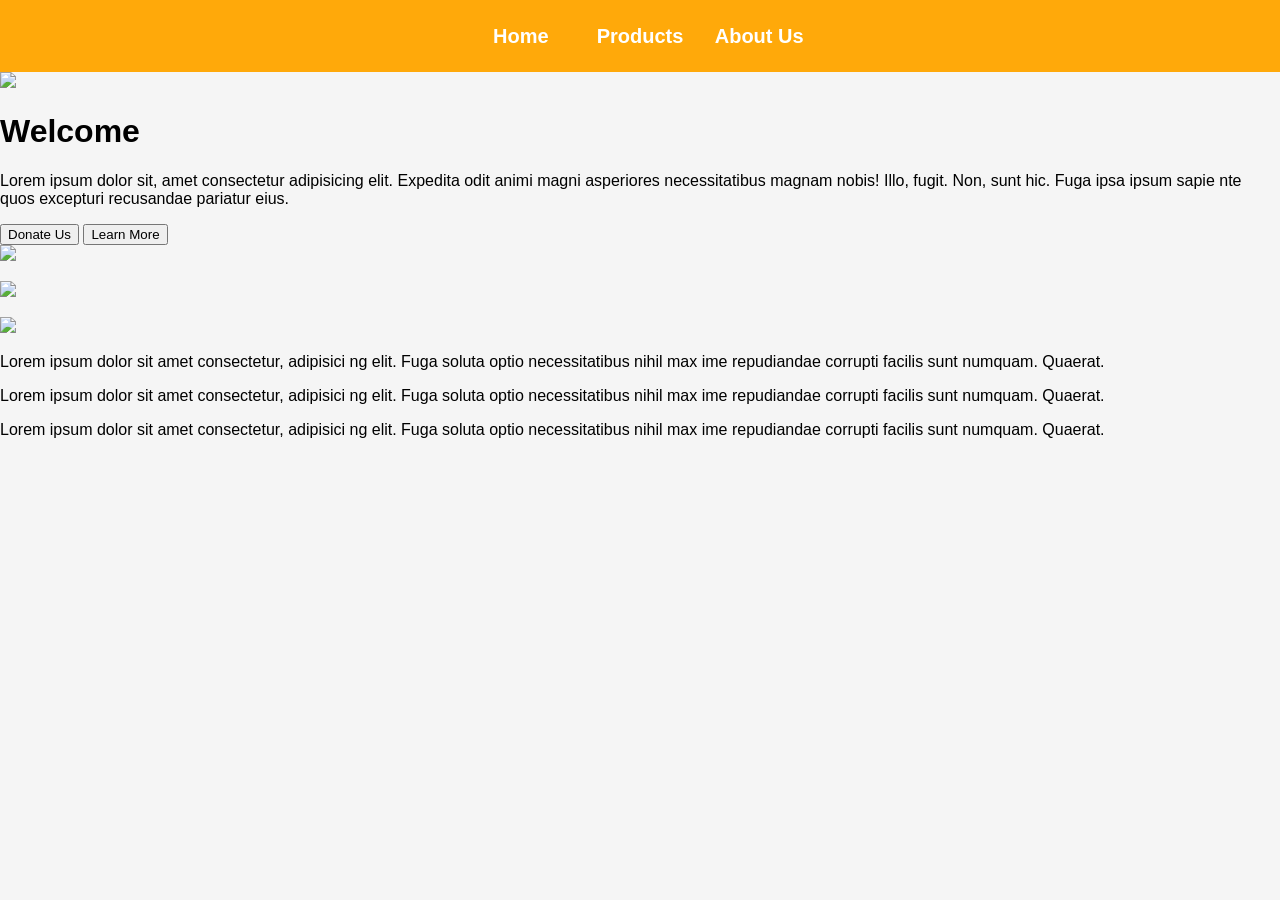
==== Bakery Website uwu/index.html @ f946599f "added navbar and basic html wesbite structure" ====
<!DOCTYPE html>
<html lang="en">
<head>
    <meta charset="UTF-8">
    <meta name="viewport" content="width=device-width, initial-scale=1.0">
    <title>Home</title>
    <link rel="stylesheet" href="main.css">
</head>
<body>
    <div class="nav-bar">
        <a href="#" class="nav-links">Home</a>
        <a href="#" class="nav-links">Products</a>
        <a href="#" class="nav-links">About Us</a>
    </div>
    
    <div class="hero-header">
        <img src="#" id="hero-header-img">
        <h1>Welcome</h1>
        <p>Lorem ipsum dolor sit, amet consectetur adipisicing elit. Expedita odit animi magni
            asperiores necessitatibus
            magnam nobis! Illo, fugit. Non, sunt hic. Fuga ipsa ipsum sapie
            nte quos excepturi recusandae pariatur eius.
        </p>
        <button>Donate Us</button>
        <button>Learn More</button>
        
    </div>
    <main>
        <div class="section-one">
            <img src="#">
            <p></p>
        </div>
        <div class="section-two">
            <img src="#">
            <p></p>
        </div>
    
        <div class="section-three">
            <img src="#">
            <p></p>
        </div>
    
        <div class="cards">
            <div id="card-one">
                <p>Lorem ipsum dolor sit amet consectetur, adipisici
                    ng elit. Fuga soluta optio necessitatibus nihil max
                    ime repudiandae corrupti facilis sunt numquam. Quaerat.
                </p>
            </div>
            <div id="card-two">
                <p>Lorem ipsum dolor sit amet consectetur, adipisici
                    ng elit. Fuga soluta optio necessitatibus nihil max
                    ime repudiandae corrupti facilis sunt numquam. Quaerat.
                </p>
            </div>        
            <div id="card-three">
                <p>Lorem ipsum dolor sit amet consectetur, adipisici
                    ng elit. Fuga soluta optio necessitatibus nihil max
                    ime repudiandae corrupti facilis sunt numquam. Quaerat.
                </p>
            </div>
        </div>
    </main>
    
    <footer>

    </footer>
    

</body>
</html>
---- Bakery Website uwu/main.css ----
:root {
    --primary-clr: hsl(39, 100%, 52%);
}
body {
    margin: 0;
    font-family: Arial;
    background-color: hsl(0, 0%, 96%);
}
.nav-bar {
    background-color: var(--primary-clr);
    display: flex;
    align-items: stretch;
    justify-content: center;
    gap: 1.2em;
    height: 8vh;
}
.nav-links {
    padding: 5px;
    font-size: 1.25rem;
    font-weight: 620;
    text-decoration: none;
    color: hsl(0, 0%, 100%);
    min-width: 4.5em;
    display: flex;
    align-items: center;
    justify-content: center;
}
.nav-links:hover {
    background-color: hsl(39, 100%, 45%);
}
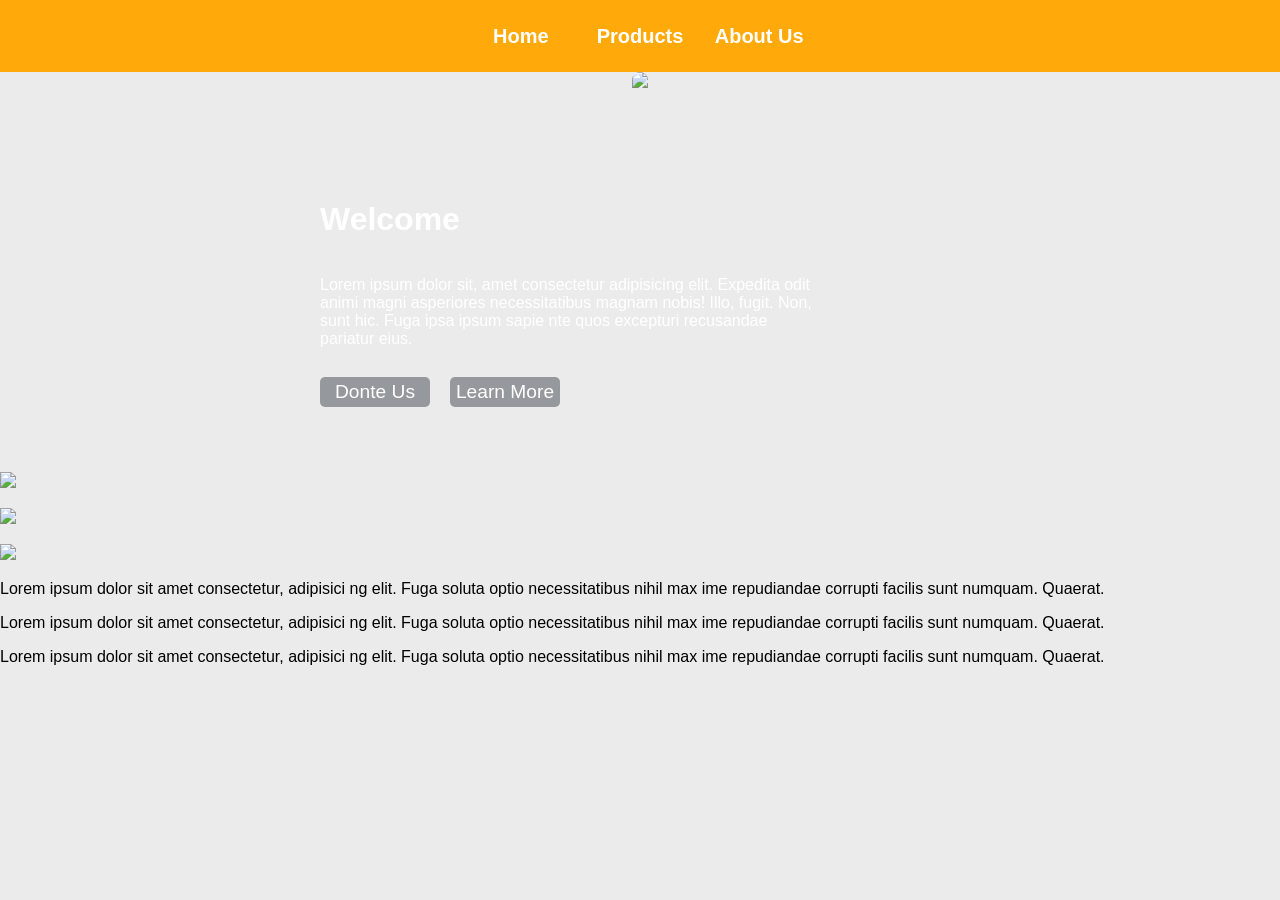
==== commit 3eaed52a: "added a hero section :3" ====
--- a/Bakery Website uwu/index.html
+++ b/Bakery Website uwu/index.html
@@ -8,21 +8,25 @@
 </head>
 <body>
     <div class="nav-bar">
-        <a href="#" class="nav-links">Home</a>
+        <a href="index.html" class="nav-links">Home</a>
         <a href="#" class="nav-links">Products</a>
         <a href="#" class="nav-links">About Us</a>
     </div>
     
     <div class="hero-header">
-        <img src="#" id="hero-header-img">
-        <h1>Welcome</h1>
-        <p>Lorem ipsum dolor sit, amet consectetur adipisicing elit. Expedita odit animi magni
-            asperiores necessitatibus
-            magnam nobis! Illo, fugit. Non, sunt hic. Fuga ipsa ipsum sapie
-            nte quos excepturi recusandae pariatur eius.
-        </p>
-        <button>Donate Us</button>
-        <button>Learn More</button>
+        <img src="/Smoll projects/Bakery Website uwu/pics/heroheaderimg.png" id="hero-header-img">
+        <div class="hero-content">
+            <h1>Welcome</h1>
+            <p>Lorem ipsum dolor sit, amet consectetur adipisicing elit. Expedita odit animi magni
+                asperiores necessitatibus
+                magnam nobis! Illo, fugit. Non, sunt hic. Fuga ipsa ipsum sapie
+                nte quos excepturi recusandae pariatur eius.
+            </p>
+        </div>
+        <div class="hero-buttons">
+            <a href="#">Donte Us</a>
+            <a href="#">Learn More</a>
+        </div>
         
     </div>
     <main>
--- a/Bakery Website uwu/main.css
+++ b/Bakery Website uwu/main.css
@@ -4,7 +4,7 @@
 body {
     margin: 0;
     font-family: Arial;
-    background-color: hsl(0, 0%, 96%);
+    background-color: hsl(0, 0%, 92%);
 }
 .nav-bar {
     background-color: var(--primary-clr);
@@ -28,3 +28,59 @@
 .nav-links:hover {
     background-color: hsl(39, 100%, 45%);
 }
+.hero-header {
+    position: relative;
+    display: flex;
+    justify-content: center;
+}
+#hero-header-img {
+    height: 400px;
+    border-radius: 20px;
+}
+.hero-content {
+    display: flex;
+    justify-content: center;
+    flex-direction: column;
+
+    position: absolute;
+    top: 50%;
+    left: 25%;
+
+    transform: translateY(-50%);
+    
+
+    color: white;
+    z-index: 2;
+    max-width: 500px;
+}
+.hero-buttons {
+    display: flex;
+    gap: 20px;
+
+
+    position: absolute;
+    top: 80%;
+    left: 25%;
+
+    transform: translateY(-50%);
+    
+
+    color: white;
+    z-index: 2;
+}
+.hero-buttons a {
+    display: flex;
+    align-items: center;
+    justify-content: center;
+    
+    color: white;
+    font-size: 1.2rem;
+    text-decoration: none;
+    background-color: hsl(207, 4%, 60%);
+    border-radius: 5px;
+    height: 30px;
+    width: 110px;
+}
+.hero-buttons a:hover {
+    background-color: hsl(207, 4%, 50%);
+}
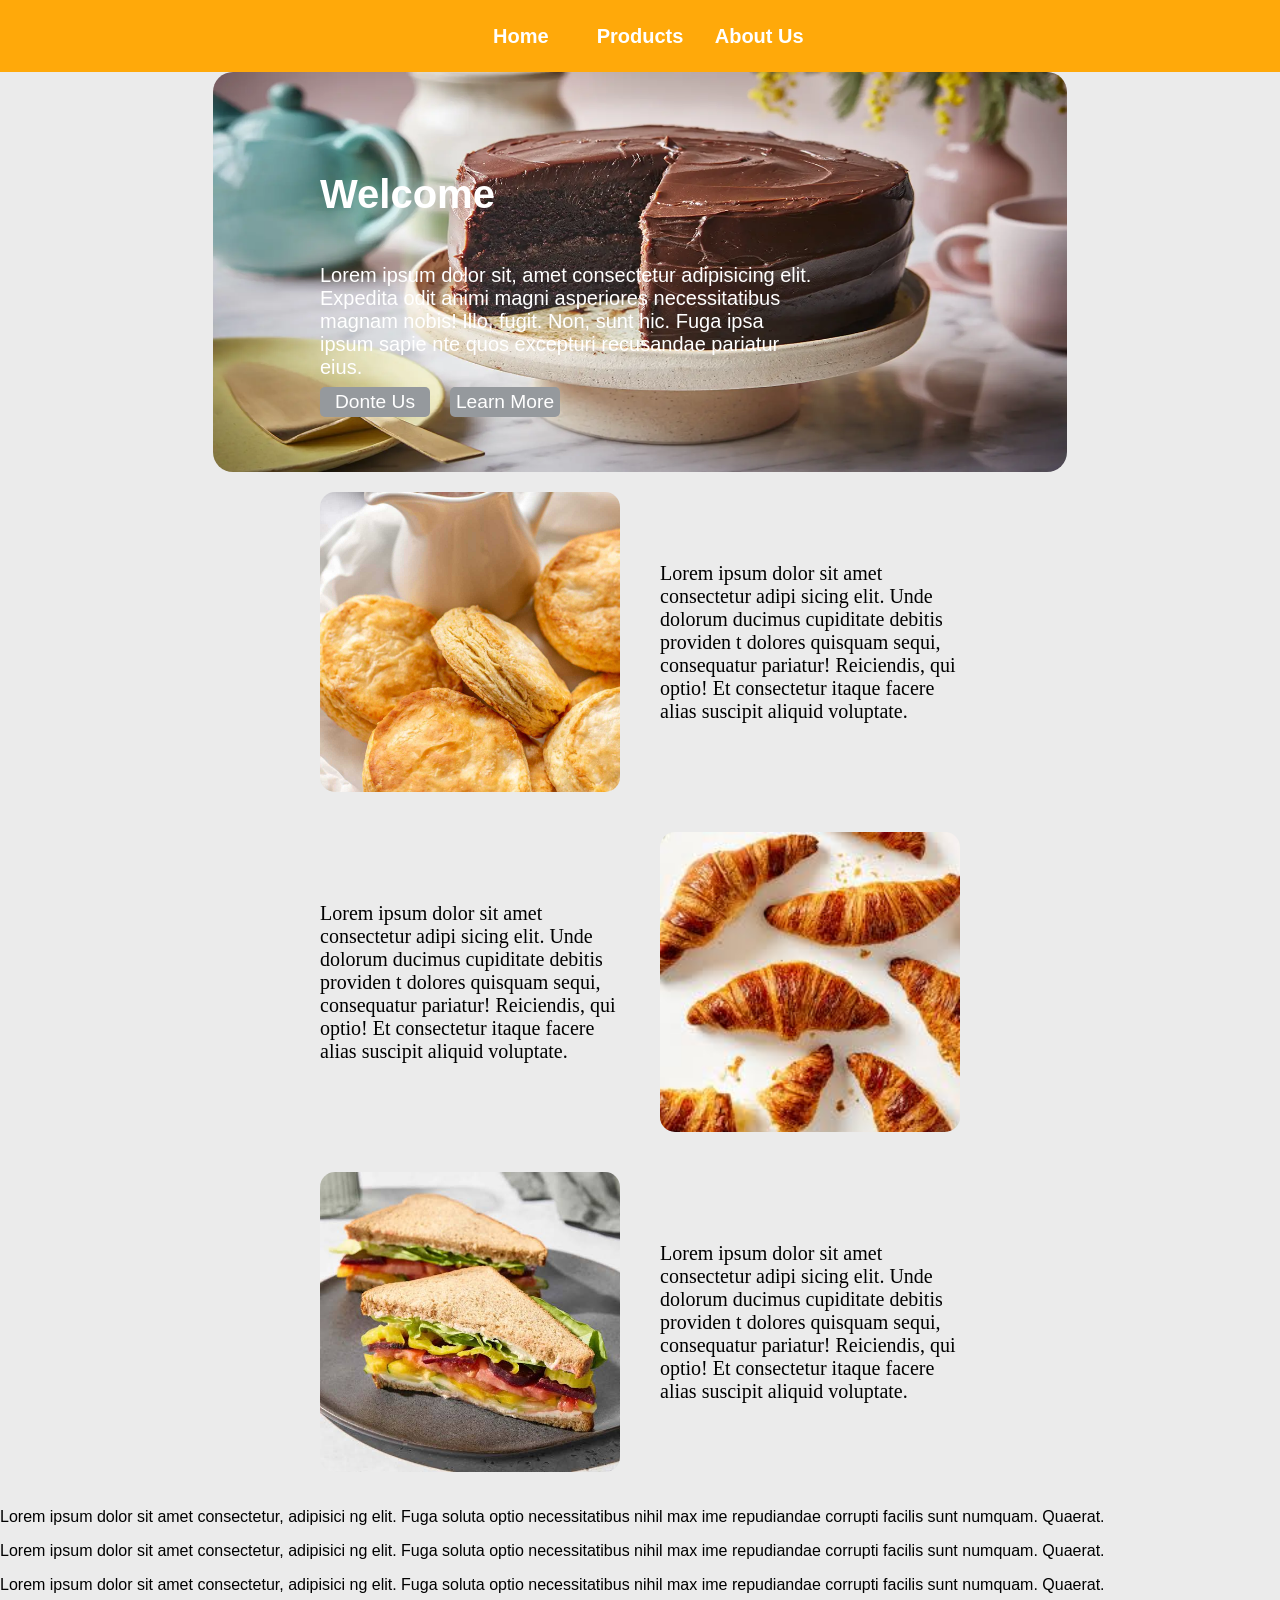
==== commit 8bc13bc2: "Added 3 info sections to the Home Page" ====
--- a/Bakery Website uwu/index.html
+++ b/Bakery Website uwu/index.html
@@ -14,7 +14,7 @@
     </div>
     
     <div class="hero-header">
-        <img src="/Smoll projects/Bakery Website uwu/pics/heroheaderimg.png" id="hero-header-img">
+        <img src="pics/heroheaderimg.png" id="hero-header-img">
         <div class="hero-content">
             <h1>Welcome</h1>
             <p>Lorem ipsum dolor sit, amet consectetur adipisicing elit. Expedita odit animi magni
@@ -30,19 +30,31 @@
         
     </div>
     <main>
-        <div class="section-one">
-            <img src="#">
-            <p></p>
+        <div class="sections">
+            <div class="section-one">
+                <img height="300px" src="/Bakery Website uwu/pics/Buttermilk-Biscuits.jpg">
+                <p>Lorem ipsum dolor sit amet consectetur adipi
+                sicing elit. Unde dolorum ducimus cupiditate debitis providen
+                t dolores quisquam sequi, consequatur pariatur! Reiciendis, qui
+                optio! Et consectetur itaque facere alias suscipit aliquid voluptate.</p>
+            </div>
+            <div class="section-two">
+                <p>Lorem ipsum dolor sit amet consectetur adipi
+                    sicing elit. Unde dolorum ducimus cupiditate debitis providen
+                    t dolores quisquam sequi, consequatur pariatur! Reiciendis, qui
+                    optio! Et consectetur itaque facere alias suscipit aliquid voluptate.</p>
+                <img height="300px" src="/Bakery Website uwu/pics/croissant.jpeg">
+                </div>
+        
+            <div class="section-three">
+                <img height="300px" src="/Bakery Website uwu/pics/sandwich.jpeg">
+                <p>Lorem ipsum dolor sit amet consectetur adipi
+                sicing elit. Unde dolorum ducimus cupiditate debitis providen
+                t dolores quisquam sequi, consequatur pariatur! Reiciendis, qui
+                optio! Et consectetur itaque facere alias suscipit aliquid voluptate.</p>
+            </div>            
         </div>
-        <div class="section-two">
-            <img src="#">
-            <p></p>
-        </div>
-    
-        <div class="section-three">
-            <img src="#">
-            <p></p>
-        </div>
+
     
         <div class="cards">
             <div id="card-one">
--- a/Bakery Website uwu/main.css
+++ b/Bakery Website uwu/main.css
@@ -32,6 +32,7 @@
     position: relative;
     display: flex;
     justify-content: center;
+    font-size: 1.25rem;
 }
 #hero-header-img {
     height: 400px;
@@ -54,6 +55,7 @@
     max-width: 500px;
 }
 .hero-buttons {
+    margin-top: 10px;
     display: flex;
     gap: 20px;
 
@@ -83,4 +85,61 @@
 }
 .hero-buttons a:hover {
     background-color: hsl(207, 4%, 50%);
-}+}
+.sections {
+    font-family: Georgia, 'Times New Roman', Times, serif;
+    display: flex;
+    flex-direction: column;;
+}
+.section-one {
+    display: grid;
+    grid-template-columns: 1fr 1fr;
+    grid-template-rows: 340px;
+    gap: 40px;
+}
+.section-one img {
+    border-radius: 5%;
+    justify-self: end;
+    align-self: center;
+}
+.section-one p {
+    font-size: 1.25rem;
+    max-width: 30ch;
+    justify-self: start;
+    align-self: center;
+}
+.section-two {
+    display: grid;
+    grid-template-columns: 1fr 1fr;
+    grid-template-rows: 340px;
+    gap: 40px;
+}
+.section-two img {
+    border-radius: 5%;
+    justify-self: start;
+    align-self: center;
+}
+.section-two p {
+    font-size: 1.25rem;
+    max-width: 30ch;
+    justify-self: end;
+    align-self: center;
+}
+.section-three {
+    display: grid;
+    grid-template-columns: 1fr 1fr;
+    grid-template-rows: 340px;
+    gap: 40px;
+}
+.section-three img {
+    border-radius: 5%;
+    justify-self: end;
+    align-self: center;
+}
+.section-three p {
+    font-size: 1.25rem;
+    max-width: 30ch;
+    justify-self: start;
+    align-self: center;
+}
+
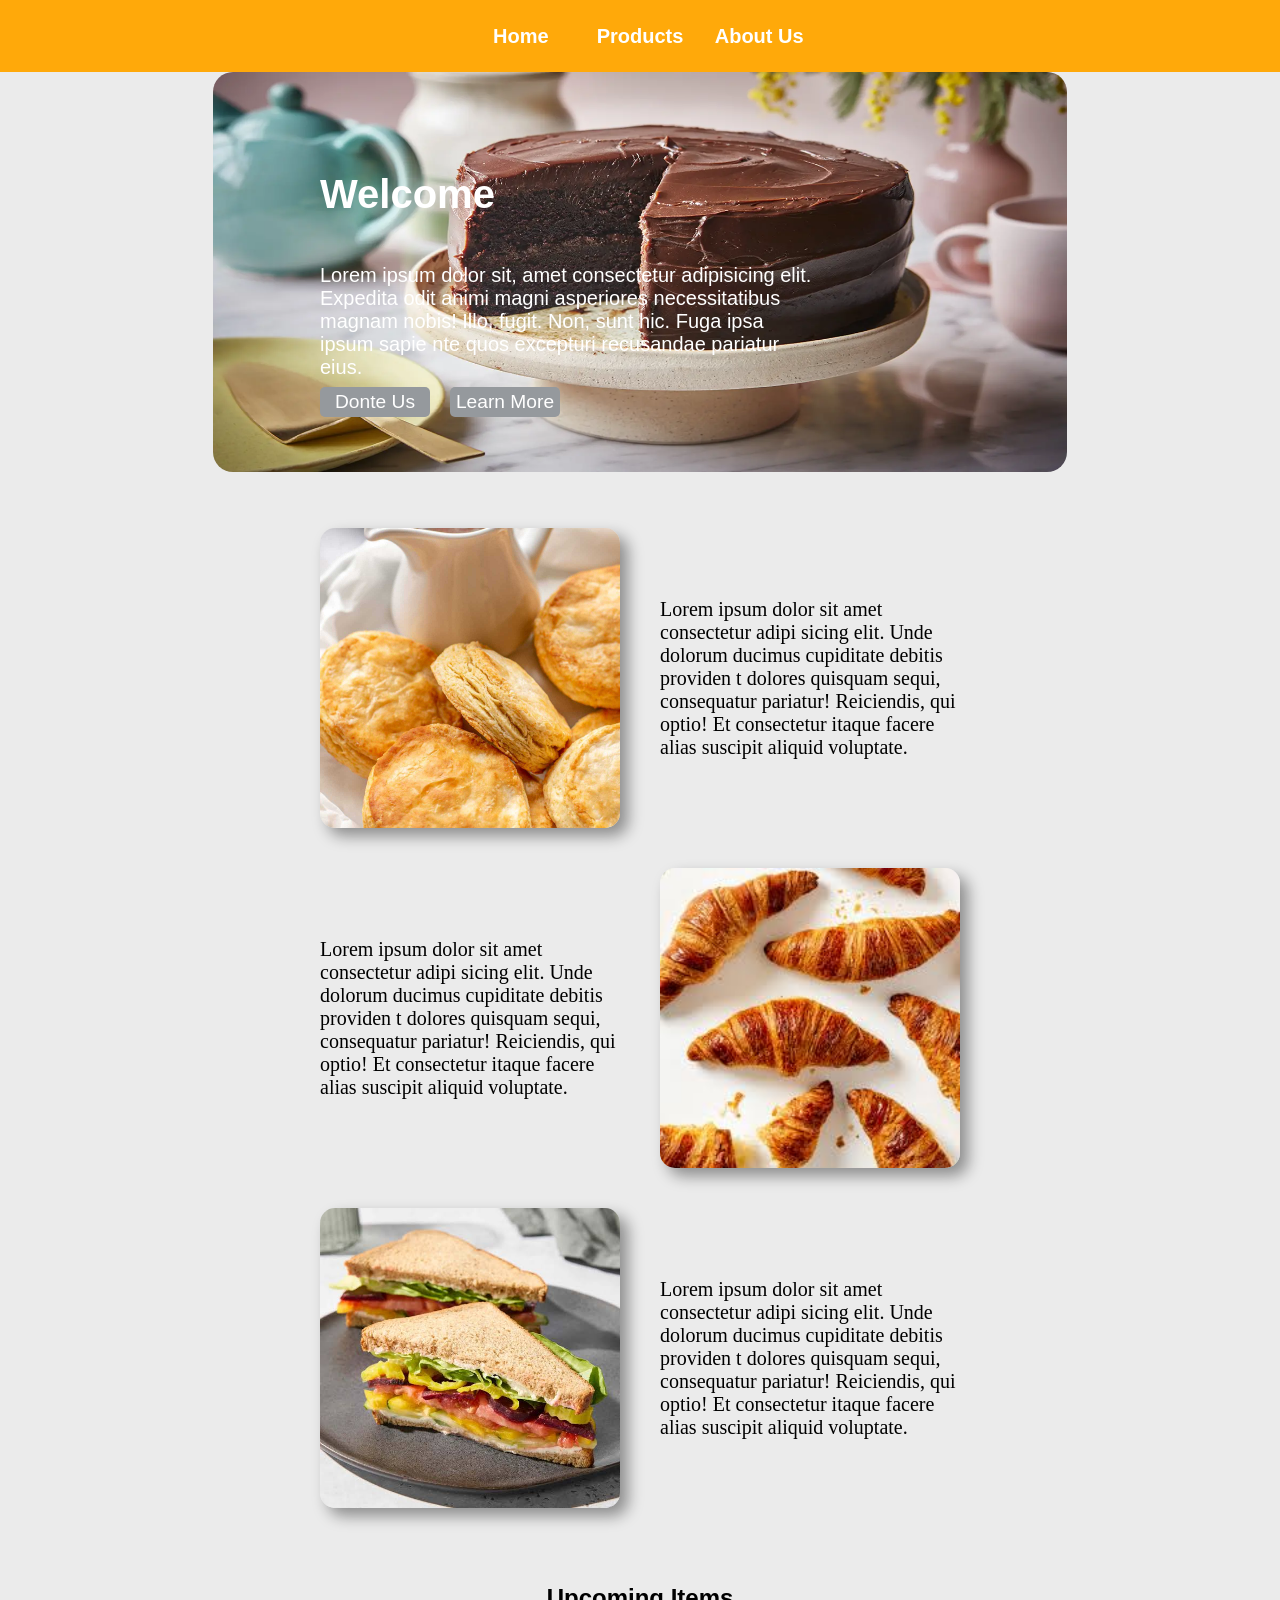
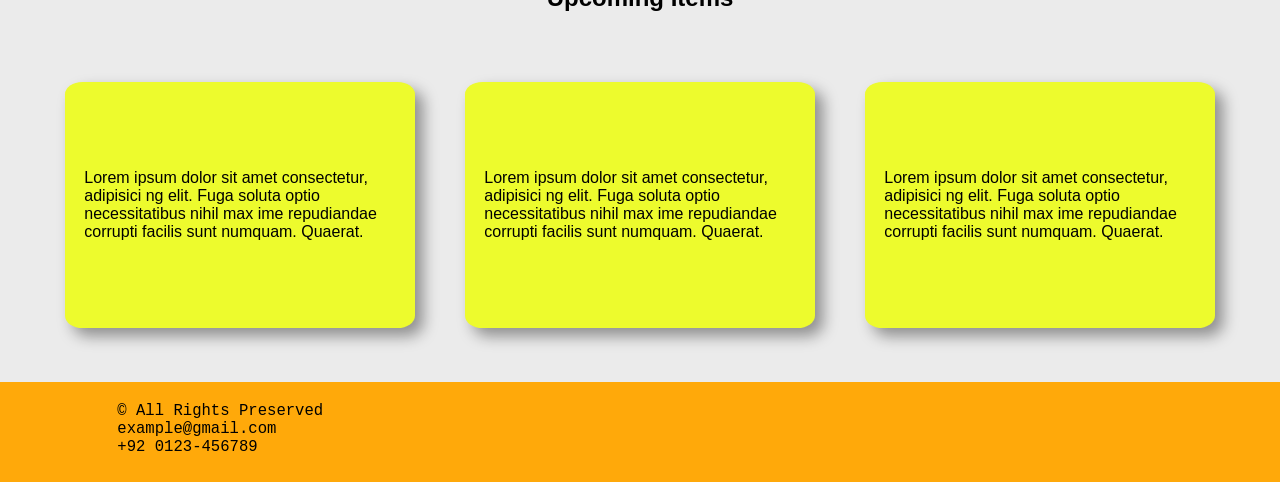
==== commit 90fac5fd: "Completed home page uwu" ====
--- a/Bakery Website uwu/index.html
+++ b/Bakery Website uwu/index.html
@@ -29,6 +29,10 @@
         </div>
         
     </div>
+
+    <br>
+    <br>
+    
     <main>
         <div class="sections">
             <div class="section-one">
@@ -54,22 +58,23 @@
                 optio! Et consectetur itaque facere alias suscipit aliquid voluptate.</p>
             </div>            
         </div>
-
-    
+        <br>
+        <br>
+        <h2>Upcoming Items</h2>
         <div class="cards">
-            <div id="card-one">
+            <div class="card-one">
                 <p>Lorem ipsum dolor sit amet consectetur, adipisici
                     ng elit. Fuga soluta optio necessitatibus nihil max
                     ime repudiandae corrupti facilis sunt numquam. Quaerat.
                 </p>
             </div>
-            <div id="card-two">
+            <div class="card-two">
                 <p>Lorem ipsum dolor sit amet consectetur, adipisici
                     ng elit. Fuga soluta optio necessitatibus nihil max
                     ime repudiandae corrupti facilis sunt numquam. Quaerat.
                 </p>
             </div>        
-            <div id="card-three">
+            <div class="card-three">
                 <p>Lorem ipsum dolor sit amet consectetur, adipisici
                     ng elit. Fuga soluta optio necessitatibus nihil max
                     ime repudiandae corrupti facilis sunt numquam. Quaerat.
@@ -79,7 +84,11 @@
     </main>
     
     <footer>
-
+        <pre>
+            &copy; All Rights Preserved
+            example@gmail.com
+            +92 0123-456789
+        </pre>
     </footer>
     
 
--- a/Bakery Website uwu/main.css
+++ b/Bakery Website uwu/main.css
@@ -1,5 +1,6 @@
 :root {
     --primary-clr: hsl(39, 100%, 52%);
+    --card-clr: hsl(64, 96%, 58%) ;
 }
 body {
     margin: 0;
@@ -101,6 +102,8 @@
     border-radius: 5%;
     justify-self: end;
     align-self: center;
+    box-shadow: 8px 8px 15px hsl(0, 0%, 0%, 0.40);
+
 }
 .section-one p {
     font-size: 1.25rem;
@@ -118,6 +121,8 @@
     border-radius: 5%;
     justify-self: start;
     align-self: center;
+    box-shadow: 8px 8px 15px hsl(0, 0%, 0%, 0.40);
+
 }
 .section-two p {
     font-size: 1.25rem;
@@ -135,6 +140,7 @@
     border-radius: 5%;
     justify-self: end;
     align-self: center;
+    box-shadow: 8px 8px 15px hsl(0, 0%, 0%, 0.40);
 }
 .section-three p {
     font-size: 1.25rem;
@@ -142,4 +148,73 @@
     justify-self: start;
     align-self: center;
 }
-
+h2 {
+    display: flex;
+    justify-content: center;
+
+}
+.cards {
+    display: grid;
+    grid-template-columns: 1fr 1fr 1fr;
+    grid-template-rows: 250px;
+    grid-template-areas: 
+    "c1 c2 c3";
+    justify-items: center;
+    padding: 50px;
+    column-gap: 20px;
+
+}
+.card-one {
+    grid-area: c1;
+    background-color: var(--card-clr);
+    max-width: 35ch;
+    border-radius: 5%;
+    padding: 1.2em;
+    align-content: center;
+    height: 13em;
+    box-shadow: 8px 8px 15px hsl(0, 0%, 0%, 0.40);
+    
+}
+.card-two {
+    grid-area: c2;
+    background-color: var(--card-clr);
+    max-width: 35ch;
+    border-radius: 5%;
+    padding: 1.2em;
+    align-content: center;
+    height: 13em;
+    box-shadow: 8px 8px 15px hsl(0, 0%, 0%, 0.40);
+
+}
+.card-three {
+    grid-area: c3;
+    background-color: var(--card-clr);
+    max-width: 35ch;
+    border-radius: 5%;
+    padding: 1.2em;
+    align-content: center;
+    height: 13em;
+    box-shadow: 8px 8px 15px hsl(0, 0%, 0%, 0.40);
+}
+footer {
+    background-color: var(--primary-clr);
+    padding: 5px;
+    font-size: larger;
+    font-weight: 300;
+    align-items: center;
+    height: 90px;
+    
+}
+
+@media (max-width: 700px) {
+    .cards {
+        grid-template-columns: 300px;
+        grid-template-rows: 250px 250px 250px;
+        grid-template-areas: 
+        "c1"
+        "c2"
+        "c3";
+        justify-content: center;
+        row-gap: 20px;
+    }
+}
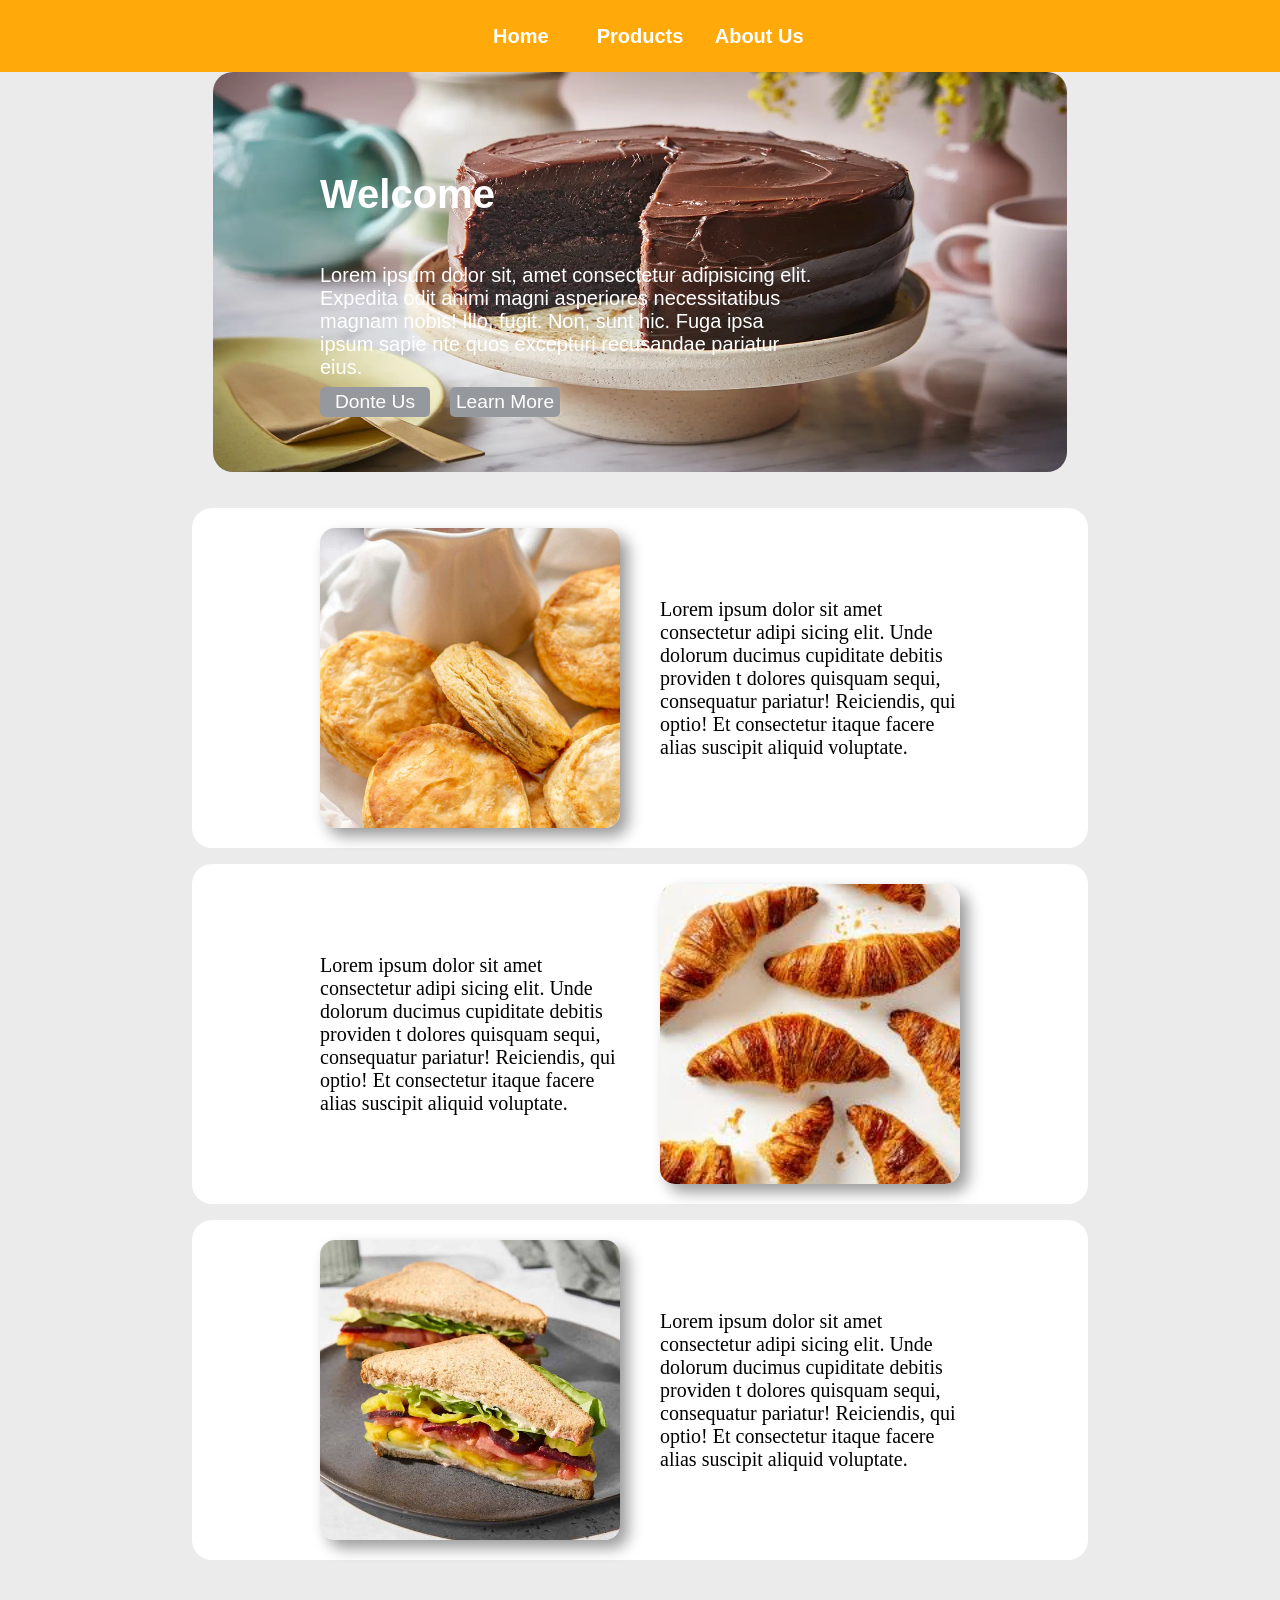
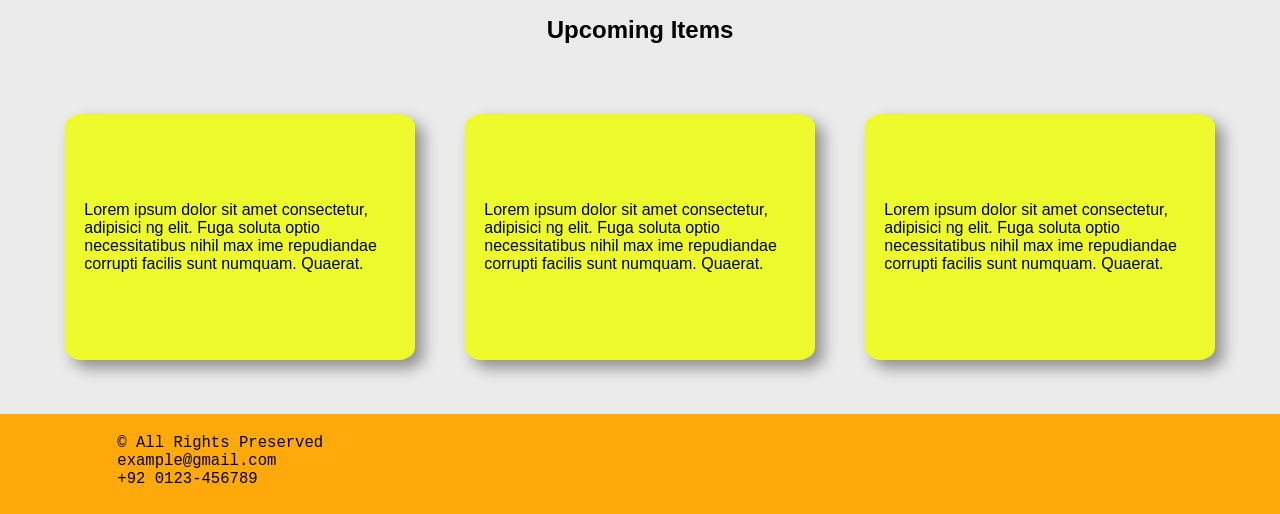
==== commit efb195de: "made home and products page responsive :3" ====
--- a/Bakery Website uwu/index.html
+++ b/Bakery Website uwu/index.html
@@ -9,7 +9,7 @@
 <body>
     <div class="nav-bar">
         <a href="index.html" class="nav-links">Home</a>
-        <a href="#" class="nav-links">Products</a>
+        <a href="Products.html" class="nav-links">Products</a>
         <a href="#" class="nav-links">About Us</a>
     </div>
     
@@ -36,7 +36,7 @@
     <main>
         <div class="sections">
             <div class="section-one">
-                <img height="300px" src="/Bakery Website uwu/pics/Buttermilk-Biscuits.jpg">
+                <img height="300px" src="pics/Buttermilk-Biscuits.jpg">
                 <p>Lorem ipsum dolor sit amet consectetur adipi
                 sicing elit. Unde dolorum ducimus cupiditate debitis providen
                 t dolores quisquam sequi, consequatur pariatur! Reiciendis, qui
@@ -47,11 +47,11 @@
                     sicing elit. Unde dolorum ducimus cupiditate debitis providen
                     t dolores quisquam sequi, consequatur pariatur! Reiciendis, qui
                     optio! Et consectetur itaque facere alias suscipit aliquid voluptate.</p>
-                <img height="300px" src="/Bakery Website uwu/pics/croissant.jpeg">
-                </div>
+                <img height="300px" src="pics/croissant.jpeg">
+            </div>
         
             <div class="section-three">
-                <img height="300px" src="/Bakery Website uwu/pics/sandwich.jpeg">
+                <img height="300px" src="pics/sandwich.jpeg">
                 <p>Lorem ipsum dolor sit amet consectetur adipi
                 sicing elit. Unde dolorum ducimus cupiditate debitis providen
                 t dolores quisquam sequi, consequatur pariatur! Reiciendis, qui
--- a/Bakery Website uwu/main.css
+++ b/Bakery Website uwu/main.css
@@ -91,19 +91,23 @@
     font-family: Georgia, 'Times New Roman', Times, serif;
     display: flex;
     flex-direction: column;;
+    align-items: center;
+    gap: 1em;
 }
 .section-one {
     display: grid;
     grid-template-columns: 1fr 1fr;
     grid-template-rows: 340px;
     gap: 40px;
+    background-color: hsl(0, 0%, 100%);
+    border-radius: 20px;
+    width: 70vw;
 }
 .section-one img {
     border-radius: 5%;
     justify-self: end;
     align-self: center;
     box-shadow: 8px 8px 15px hsl(0, 0%, 0%, 0.40);
-
 }
 .section-one p {
     font-size: 1.25rem;
@@ -116,6 +120,9 @@
     grid-template-columns: 1fr 1fr;
     grid-template-rows: 340px;
     gap: 40px;
+    background-color: hsl(0, 0%, 100%);
+    border-radius: 20px;
+    width: 70vw;
 }
 .section-two img {
     border-radius: 5%;
@@ -135,6 +142,9 @@
     grid-template-columns: 1fr 1fr;
     grid-template-rows: 340px;
     gap: 40px;
+    background-color: hsl(0, 0%, 100%);
+    border-radius: 20px;
+    width: 70vw;
 }
 .section-three img {
     border-radius: 5%;
@@ -207,6 +217,31 @@
 }
 
 @media (max-width: 700px) {
+    .sections {
+        display: flex;
+        align-items: center;
+    }
+    .section-one {
+        display: flex;
+        flex-direction: column;
+        padding-top: 1em ;
+        width: 70vw;
+    }
+    .section-two {
+        display: flex;
+        flex-direction: column;
+        padding-top: 1em;
+        width: 70vw;
+    }
+    .section-two p {
+        order: 1;
+    }
+    .section-three {
+        display: flex;
+        flex-direction: column;
+        padding-top: 1em ;
+        width: 70vw;
+    }
     .cards {
         grid-template-columns: 300px;
         grid-template-rows: 250px 250px 250px;
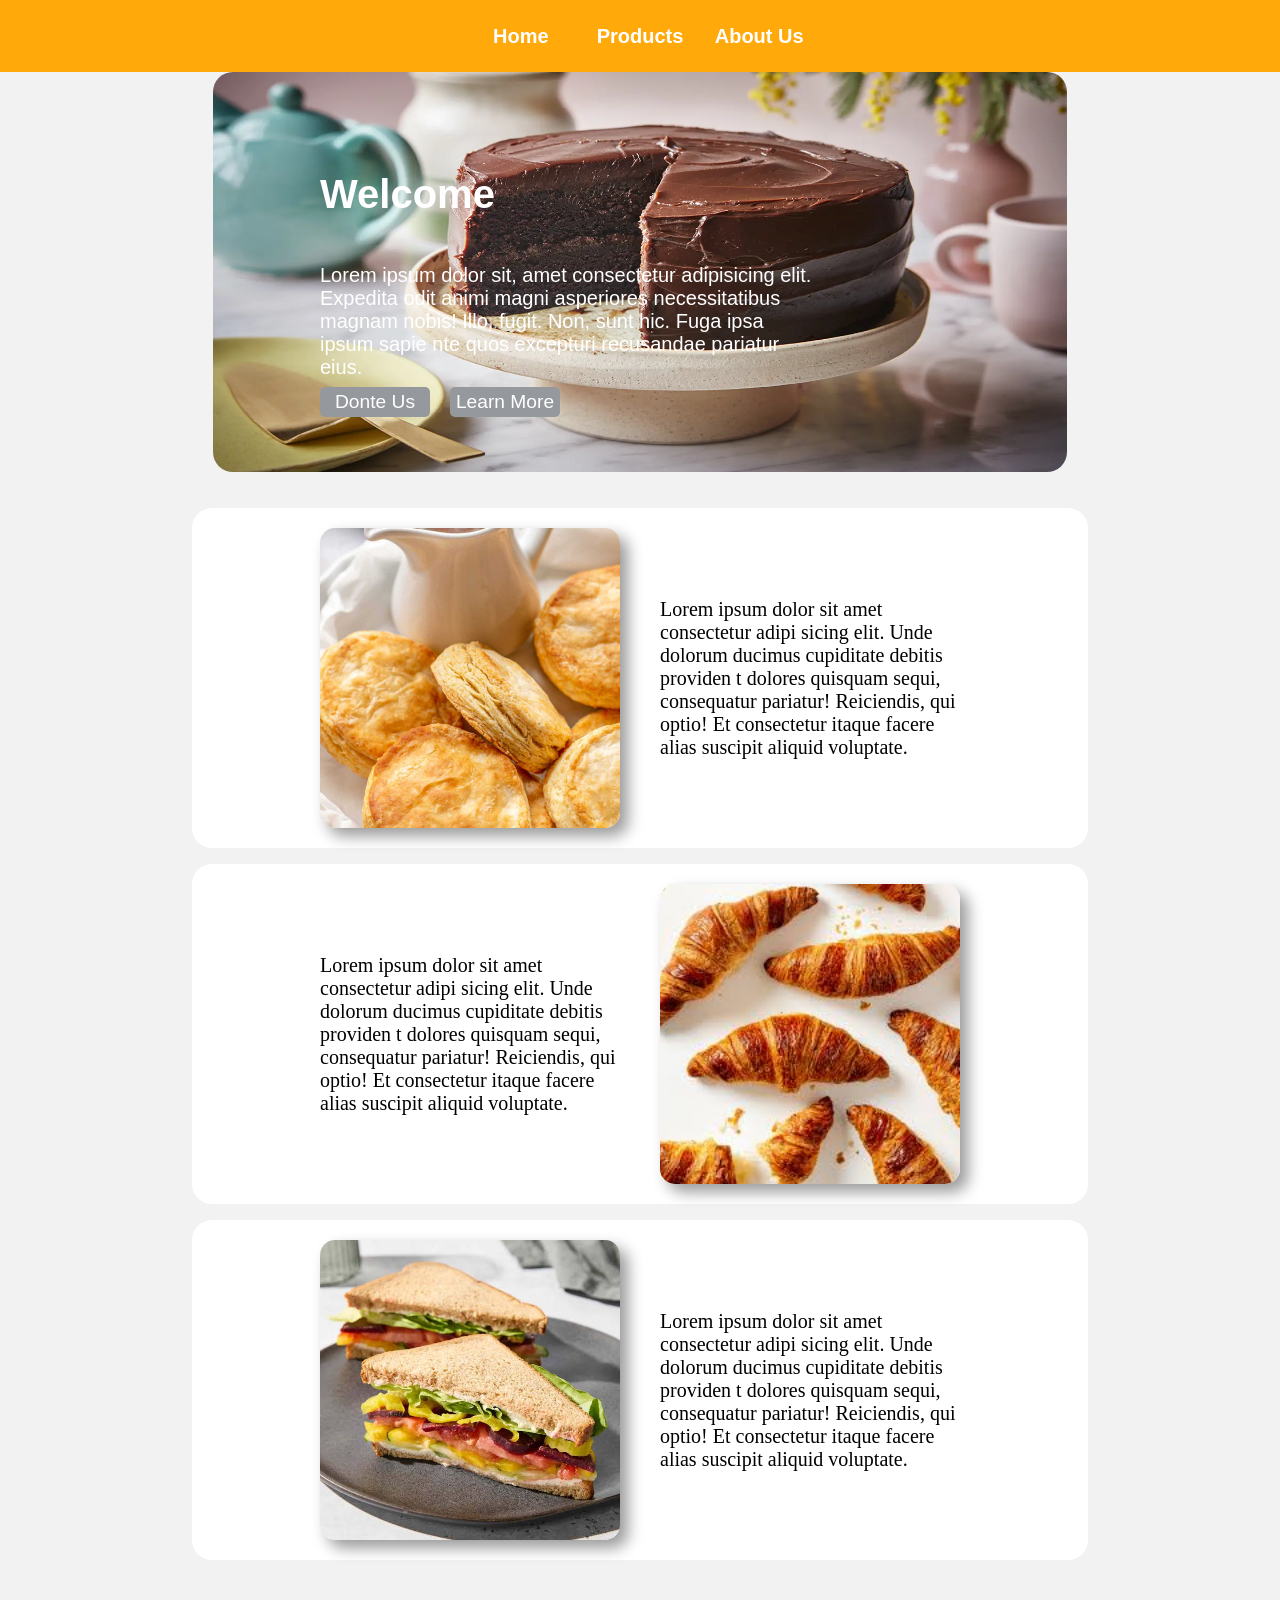
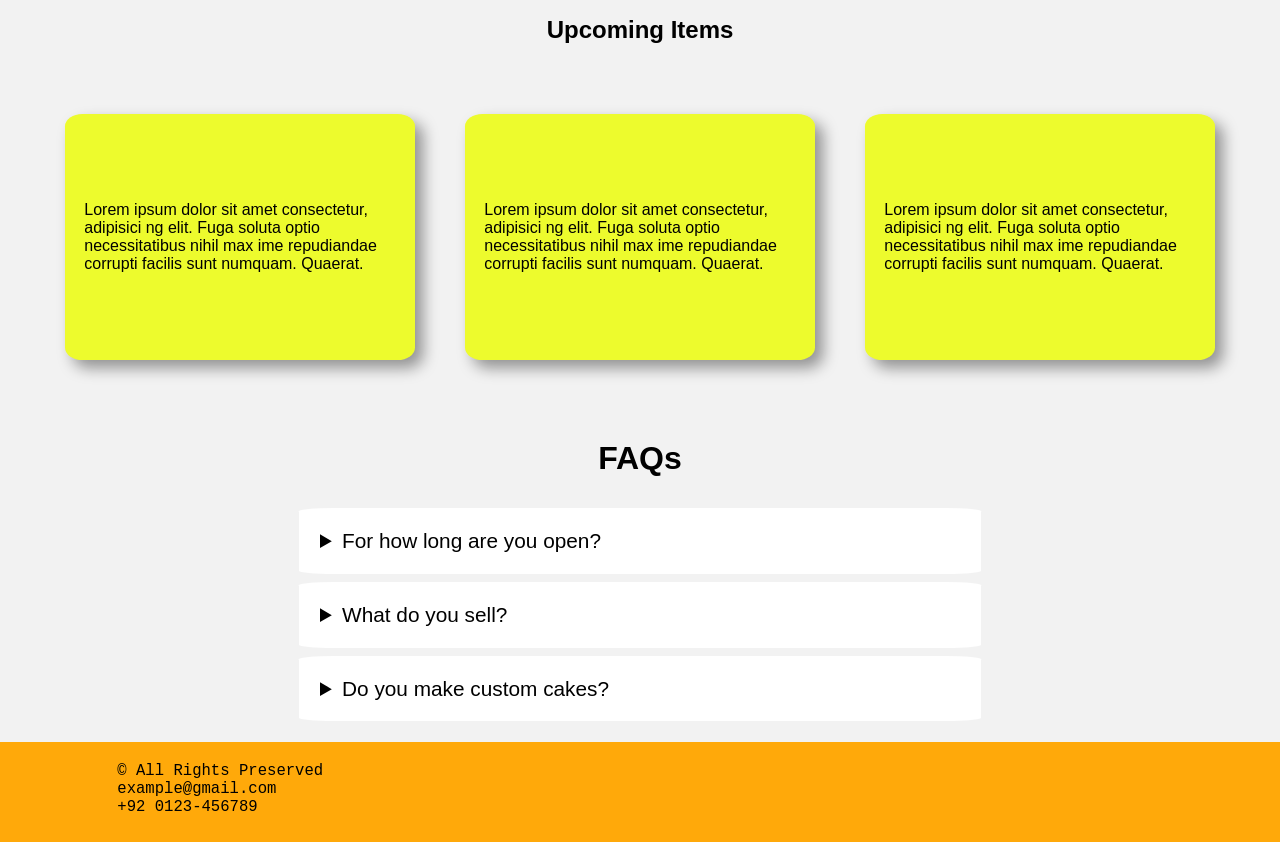
==== commit 2c1a83ec: "added fAQs in main page uwu" ====
--- a/Bakery Website uwu/index.html
+++ b/Bakery Website uwu/index.html
@@ -82,6 +82,30 @@
             </div>
         </div>
     </main>
+    <div class="faqs">
+        <h2>FAQs</h2>
+        <details>
+            <summary>For how long are you open?</summary>
+            <p>Lorem ipsum dolor sit amet, consectetur adipisicing elit. Itaq
+                ue quia, esse, rem error sed, voluptat
+                em odio fugiat maiores ipsum fugit sint labore id
+            </p>
+        </details>
+        <details>
+            <summary>What do you sell?</summary>
+            <p>Lorem ipsum dolor sit amet, consectetur adipisicing elit. Itaq
+                ue quia, esse, rem error sed, voluptat
+                em odio fugiat maiores ipsum fugit sint labore id
+            </p>
+        </details>
+        <details>
+            <summary>Do you make custom cakes?</summary>
+            <p>Lorem ipsum dolor sit amet, consectetur adipisicing elit. Itaq
+                ue quia, esse, rem error sed, voluptat
+                em odio fugiat maiores ipsum fugit sint labore id
+            </p>
+        </details>
+    </div>
     
     <footer>
         <pre>
--- a/Bakery Website uwu/main.css
+++ b/Bakery Website uwu/main.css
@@ -5,7 +5,7 @@
 body {
     margin: 0;
     font-family: Arial;
-    background-color: hsl(0, 0%, 92%);
+    background-color: hsl(0, 0%, 95%);
 }
 .nav-bar {
     background-color: var(--primary-clr);
@@ -206,6 +206,23 @@
     height: 13em;
     box-shadow: 8px 8px 15px hsl(0, 0%, 0%, 0.40);
 }
+.faqs {
+    display: flex;
+    flex-direction: column;
+    align-items: center;
+    margin-bottom: 1em;
+}
+.faqs h2 {
+    font-size: 2rem;
+}
+.faqs details {
+    font-size: 1.3rem;
+    background-color: hsl(0, 0%, 100%);
+    width: 50vw;
+    border-radius: 5%;
+    padding: 1em;
+    margin: 0.2em;
+}
 footer {
     background-color: var(--primary-clr);
     padding: 5px;
@@ -213,7 +230,6 @@
     font-weight: 300;
     align-items: center;
     height: 90px;
-    
 }
 
 @media (max-width: 700px) {
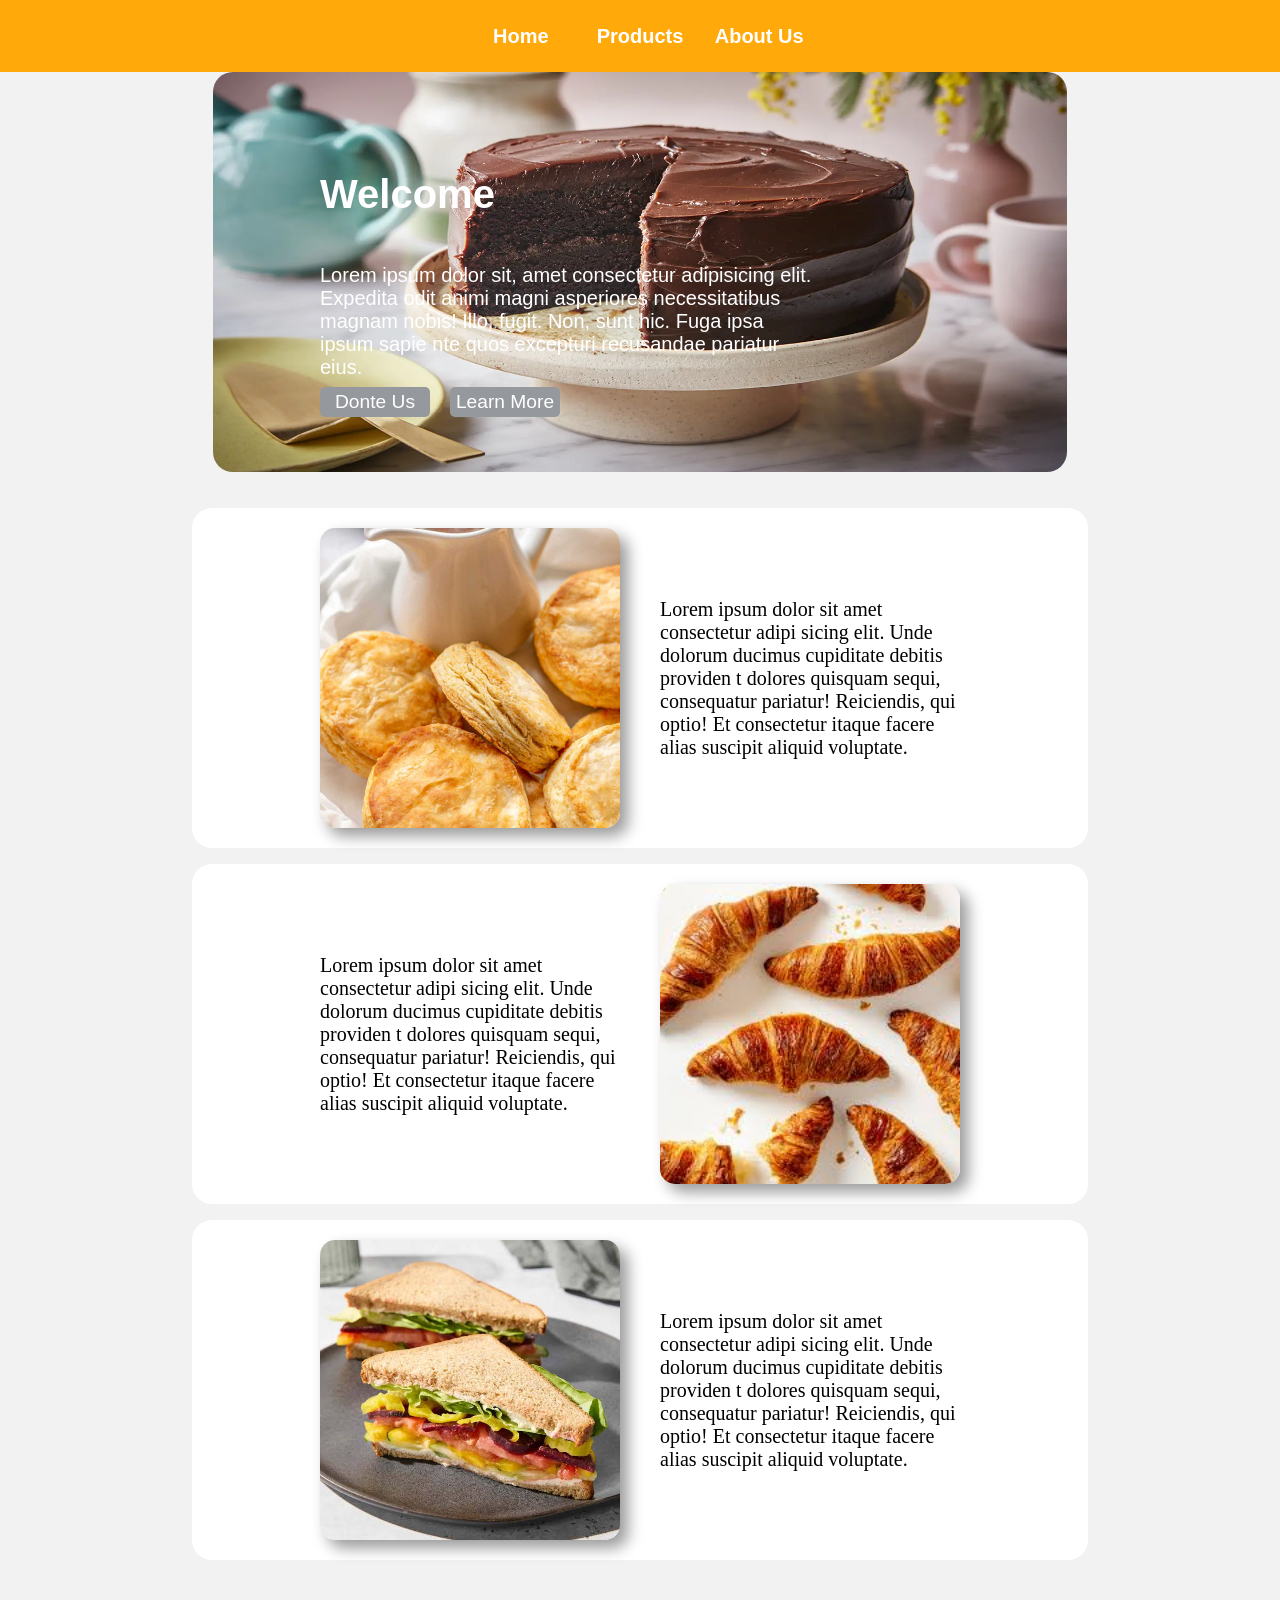
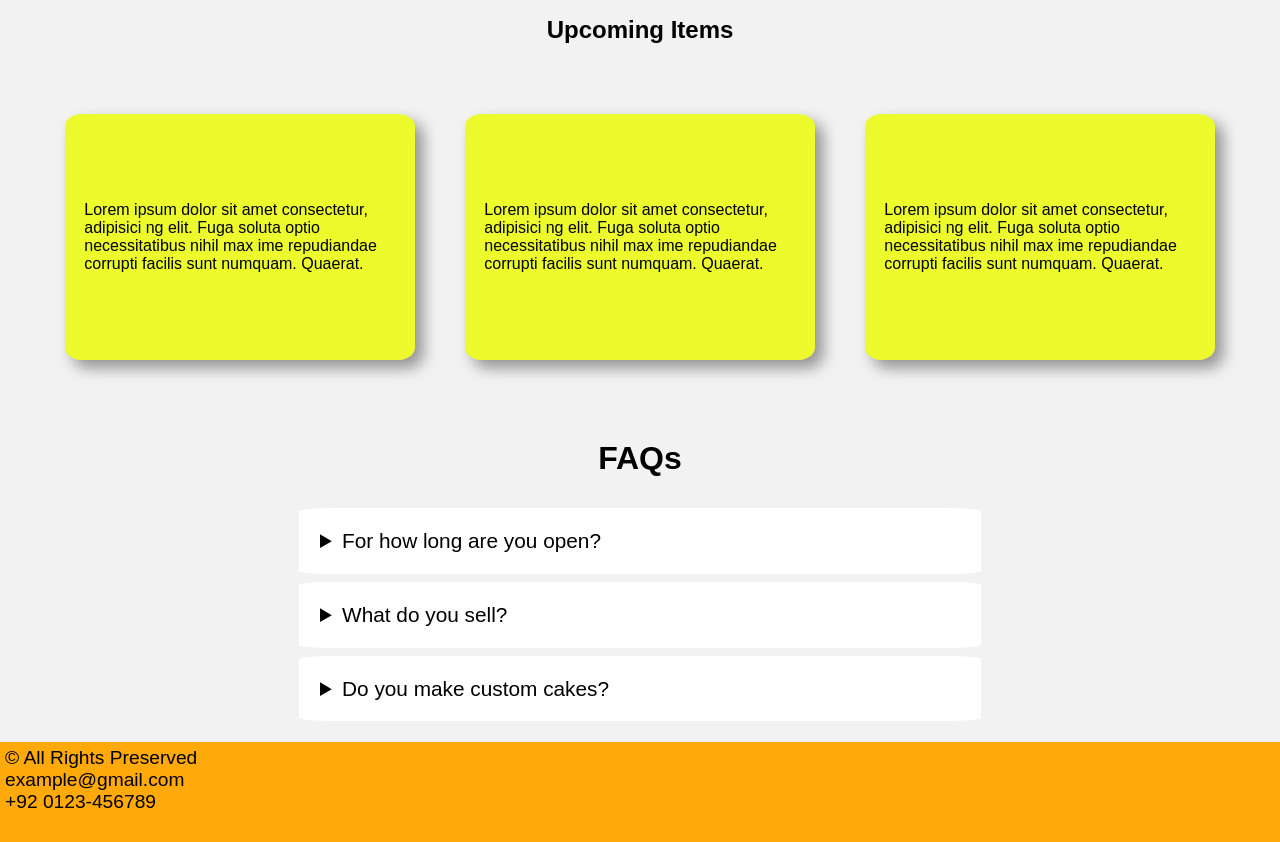
==== commit 5a203dd2: "made about us page uwu :3" ====
--- a/Bakery Website uwu/index.html
+++ b/Bakery Website uwu/index.html
@@ -10,7 +10,7 @@
     <div class="nav-bar">
         <a href="index.html" class="nav-links">Home</a>
         <a href="Products.html" class="nav-links">Products</a>
-        <a href="#" class="nav-links">About Us</a>
+        <a href="about.html" class="nav-links">About Us</a>
     </div>
     
     <div class="hero-header">
@@ -108,11 +108,9 @@
     </div>
     
     <footer>
-        <pre>
-            &copy; All Rights Preserved
-            example@gmail.com
-            +92 0123-456789
-        </pre>
+        <div>&copy; All Rights Preserved</div>
+        <div>example@gmail.com</div>
+        <div>+92 0123-456789</div>
     </footer>
     
 
